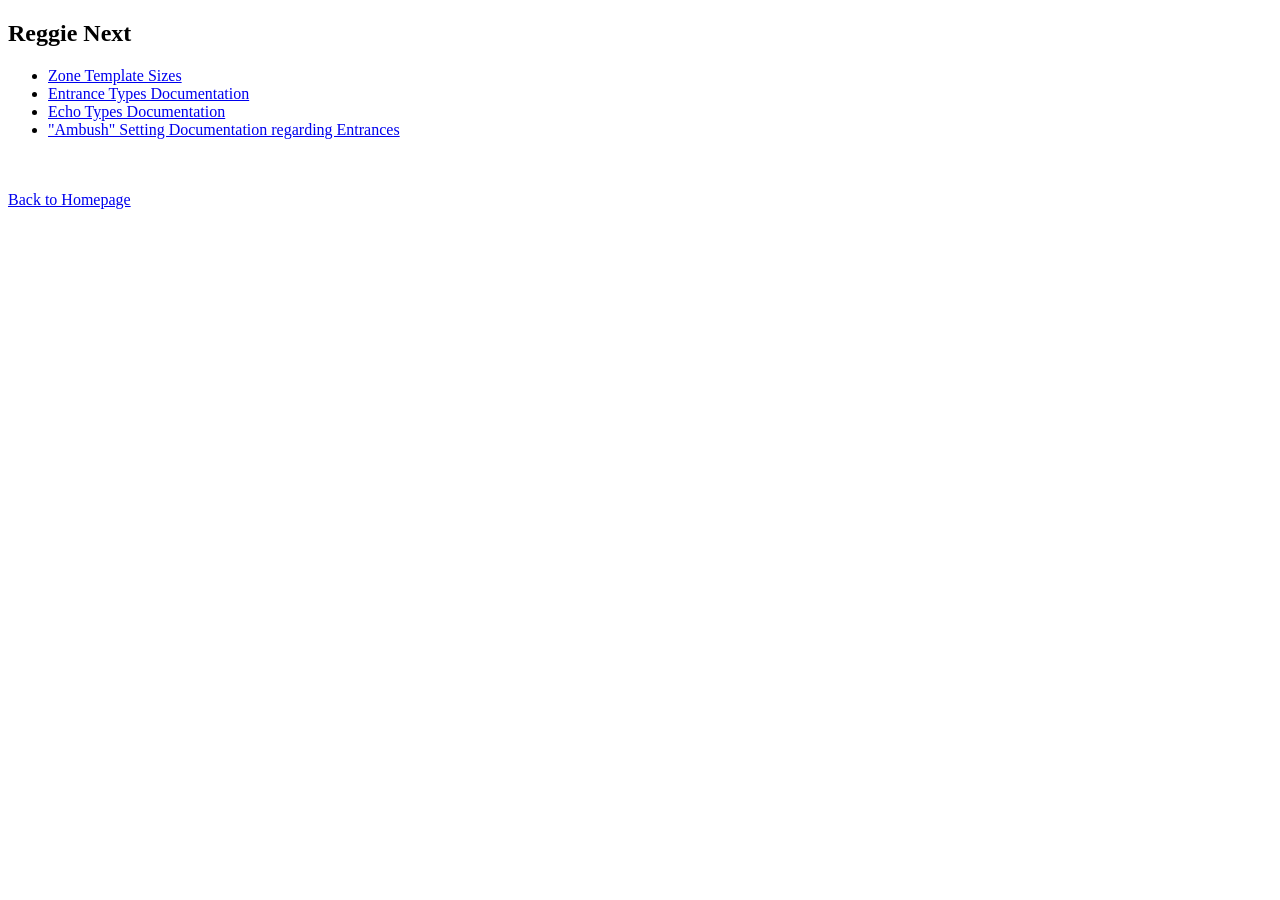
==== docs/index.html @ d00344f2 "Homepage rework It actually looks somewhat decent now though verbosity and information could still b" ====
<!DOCTYPE html>
<html lang="en">
<head>
  <meta charset="UTF-8">
  <meta name="viewport" content="width=device-width, initial-scale=1">
  <title>B1's Docs</title>
  <link rel="icon" type="image/png" href="../img/favicon.png">
</head>
<body><h2>Reggie Next</h2>
<div>
  <ul>
    <li>
      <a href="file/zone_templates.txt" target="_blank" rel="noopener noreferrer">Zone Template Sizes</a>
    </li>
    <li>
      <a href="file/entrances.txt" target="_blank" rel="noopener noreferrer">Entrance Types Documentation</a>
    </li>
    <li>
      <a href="file/echo_types.txt" target="_blank" rel="noopener noreferrer">Echo Types Documentation</a>
    </li>
    <li>
      <a href="file/ambush_settings.txt" target="_blank" rel="noopener noreferrer">"Ambush" Setting Documentation
        regarding Entrances
      </a>
    </li>
  </ul>
</div>
<br>
<br>
<a href="../">Back to Homepage</a>
</body>
</html>
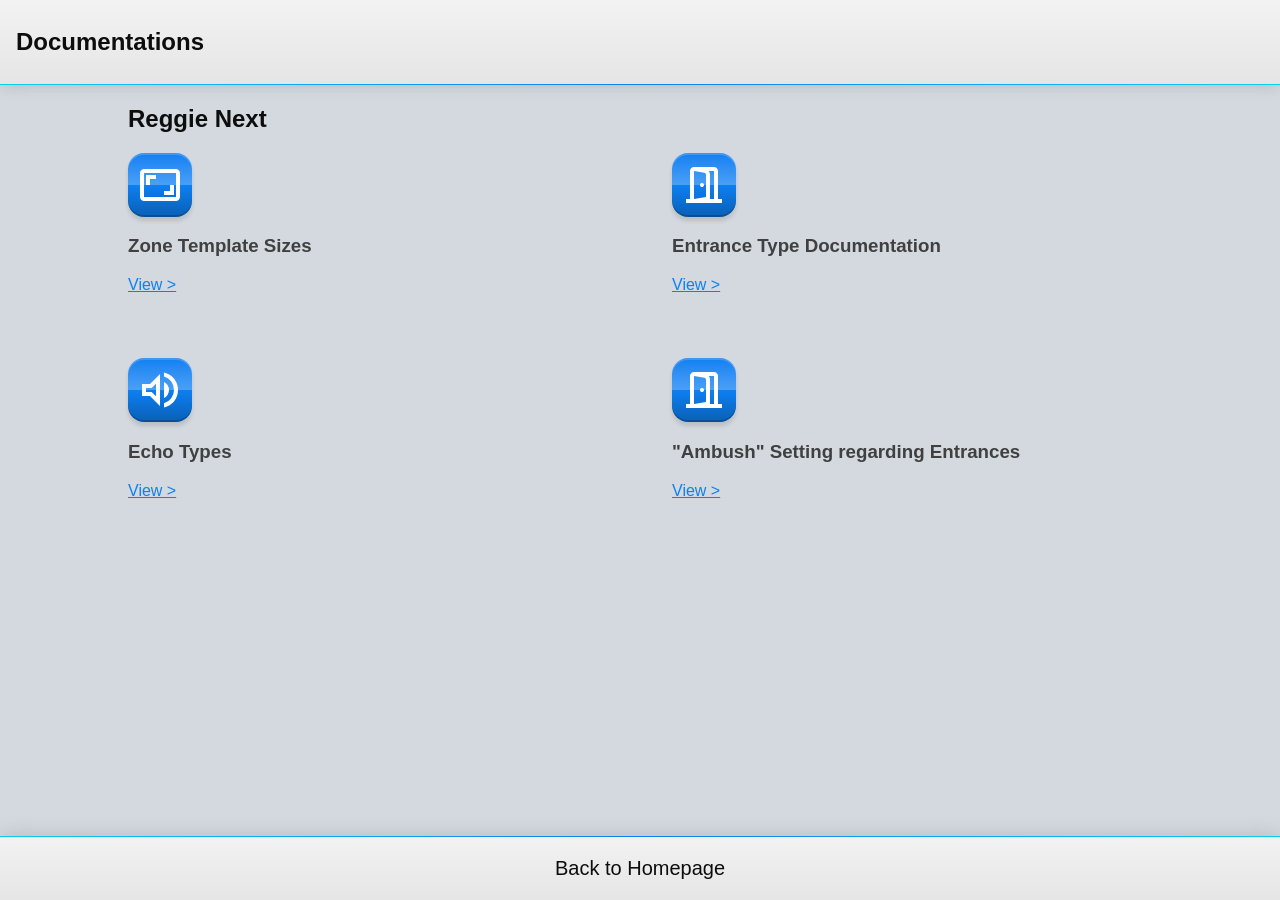
==== commit 1169979e: "Update styling of the docs page" ====
--- a/docs/index.html
+++ b/docs/index.html
@@ -5,28 +5,62 @@
   <meta name="viewport" content="width=device-width, initial-scale=1">
   <title>B1's Docs</title>
   <link rel="icon" type="image/png" href="../img/favicon.png">
+  <link rel="stylesheet" href="/style.css">
+  <script src="/script.js"></script>
 </head>
-<body><h2>Reggie Next</h2>
-<div>
-  <ul>
-    <li>
-      <a href="file/zone_templates.txt" target="_blank" rel="noopener noreferrer">Zone Template Sizes</a>
-    </li>
-    <li>
-      <a href="file/entrances.txt" target="_blank" rel="noopener noreferrer">Entrance Types Documentation</a>
-    </li>
-    <li>
-      <a href="file/echo_types.txt" target="_blank" rel="noopener noreferrer">Echo Types Documentation</a>
-    </li>
-    <li>
-      <a href="file/ambush_settings.txt" target="_blank" rel="noopener noreferrer">"Ambush" Setting Documentation
-        regarding Entrances
-      </a>
-    </li>
-  </ul>
-</div>
-<br>
-<br>
-<a href="../">Back to Homepage</a>
+<body>
+  <nav>
+    <h2>Documentations</h2>
+  </nav>
+  <main>
+    <h2>Reggie Next</h2>
+    <section class="projects">
+      <div class="project">
+        <div class="project-icon">
+          <svg viewBox="0 -960 960 960">
+            <path
+                  d="M560-280h200v-200h-80v120H560v80ZM200-480h80v-120h120v-80H200v200Zm-40 320q-33 0-56.5-23.5T80-240v-480q0-33 23.5-56.5T160-800h640q33 0 56.5 23.5T880-720v480q0 33-23.5 56.5T800-160H160Zm0-80h640v-480H160v480Zm0 0v-480 480Z" />
+          </svg>
+        </div>
+        <h3>Zone Template Sizes</h3>
+        <p></p>
+        <a href="file/zone_templates.txt" target="_blank" rel="noopener noreferrer">View &gt;</a>
+      </div>
+      <div class="project">
+        <div class="project-icon">
+          <svg viewBox="0 -960 960 960">
+            <path
+                  d="M440-440q17 0 28.5-11.5T480-480q0-17-11.5-28.5T440-520q-17 0-28.5 11.5T400-480q0 17 11.5 28.5T440-440ZM280-120v-80l240-40v-445q0-15-9-27t-23-14l-208-34v-80l220 36q44 8 72 41t28 77v512l-320 54Zm-160 0v-80h80v-560q0-34 23.5-57t56.5-23h400q34 0 57 23t23 57v560h80v80H120Zm160-80h400v-560H280v560Z" />
+          </svg>
+        </div>
+        <h3>Entrance Type Documentation</h3>
+        <p></p>
+        <a href="file/entrances.txt" target="_blank" rel="noopener noreferrer">View &gt;</a>
+      </div>
+      <div class="project">
+        <div class="project-icon">
+          <svg viewBox="0 -960 960 960">
+            <path
+                  d="M560-131v-82q90-26 145-100t55-168q0-94-55-168T560-749v-82q124 28 202 125.5T840-481q0 127-78 224.5T560-131ZM120-360v-240h160l200-200v640L280-360H120Zm440 40v-322q47 22 73.5 66t26.5 96q0 51-26.5 94.5T560-320ZM400-606l-86 86H200v80h114l86 86v-252ZM300-480Z" />
+          </svg>
+        </div>
+        <h3>Echo Types</h3>
+        <p></p>
+        <a href="file/echo_types.txt" target="_blank" rel="noopener noreferrer">View &gt;</a>
+      </div>
+      <div class="project">
+        <div class="project-icon">
+          <svg viewBox="0 -960 960 960">
+            <path
+                  d="M440-440q17 0 28.5-11.5T480-480q0-17-11.5-28.5T440-520q-17 0-28.5 11.5T400-480q0 17 11.5 28.5T440-440ZM280-120v-80l240-40v-445q0-15-9-27t-23-14l-208-34v-80l220 36q44 8 72 41t28 77v512l-320 54Zm-160 0v-80h80v-560q0-34 23.5-57t56.5-23h400q34 0 57 23t23 57v560h80v80H120Zm160-80h400v-560H280v560Z" />
+          </svg>
+        </div>
+        <h3>"Ambush" Setting regarding Entrances</h3>
+        <p></p>
+        <a href="file/ambush_settings.txt" target="_blank" rel="noopener noreferrer">View &gt;</a>
+      </div>
+    </section>
+  </main>
+  <footer><a href="../">Back to Homepage</a></footer>
 </body>
 </html>
--- a/style.css
+++ b/style.css
@@ -0,0 +1,524 @@
+:root {
+  --color-bg-dark: hsl(210, 15%, 85%);
+  --color-bg-medium: hsl(0, 0%, 90%);
+  --color-bg-light: hsl(0, 0%, 95%);
+  --color-border: hsl(0, 0%, 80%);
+  --color-text-medium: hsl(0, 0%, 25%);
+  --color-text-strong: hsl(0, 0%, 5%);
+  --color-primary: hsl(210, 90%, 50%);
+  --color-primary-hover: hsl(200, 90%, 50%);
+  --color-primary-active: hsl(190, 90%, 50%);
+  --color-shadow: #00000026;
+  --color-header-shadow: var(--color-shadow);
+}
+
+html {
+  color-scheme: light dark;
+}
+
+@media (prefers-color-scheme: dark) {
+  :root {
+    color-scheme: dark;
+    --color-bg-dark: hsl(210, 10%, 5%);
+    --color-bg-medium: hsl(0, 0%, 5%);
+    --color-bg-light: hsl(0, 0%, 10%);
+    --color-border: hsl(0, 0%, 15%);
+    --color-text-medium: hsl(0, 0%, 75%);
+    --color-text-strong: hsl(0, 0%, 95%);
+    --color-shadow: #0000007f;
+    --color-header-shadow: #00aaff57;
+  }
+}
+
+[data-theme="light"] {
+  color-scheme: light;
+  --color-bg-dark: hsl(210, 15%, 85%);
+  --color-bg-medium: hsl(0, 0%, 90%);
+  --color-bg-light: hsl(0, 0%, 95%);
+  --color-border: hsl(0, 0%, 80%);
+  --color-text-medium: hsl(0, 0%, 25%);
+  --color-text-strong: hsl(0, 0%, 5%);
+  --color-shadow: #00000026;
+  --color-header-shadow: var(--color-shadow);
+}
+
+[data-theme="dark"] {
+  color-scheme: dark;
+  --color-bg-dark: hsl(210, 10%, 5%);
+  --color-bg-medium: hsl(0, 0%, 5%);
+  --color-bg-light: hsl(0, 0%, 10%);
+  --color-border: hsl(0, 0%, 15%);
+  --color-text-medium: hsl(0, 0%, 75%);
+  --color-text-strong: hsl(0, 0%, 95%);
+  --color-shadow: #0000007f;
+  --color-header-shadow: #00aaff57;
+}
+
+body {
+  font-family: "Roboto", sans-serif;
+  font-weight: 500;
+  margin: 0;
+  padding: 0;
+  min-height: 100vh;
+  display: grid;
+  grid-template-rows: max-content 1fr max-content;
+  background-color: var(--color-bg-dark);
+}
+
+.menu-button,
+.close-button {
+  display: none;
+}
+
+.menu-backdrop {
+  opacity: 0;
+  width: 100vw;
+  height: 100vh;
+  position: fixed;
+  pointer-events: none;
+  transition-property: opacity;
+  transition-duration: 250ms;
+  background-color: black;
+}
+
+nav {
+  display: grid;
+  grid-template-columns: 1fr auto 1fr;
+  gap: 0.5rem;
+  border-bottom: 1px solid;
+  padding: 0.5em 1em;
+}
+
+nav a, footer a {
+  color: var(--color-text-strong);
+  text-decoration: none;
+  transition-property: color;
+  transition-duration: 100ms;
+}
+
+path {
+  fill: var(--color-text-strong);
+}
+
+h1,
+h2,
+nav a,
+footer a {
+  color: var(--color-text-strong);
+}
+
+nav a:has(.icon-link),
+nav button:has(.icon-link) {
+  font-size: 1rem;
+  height: 2.375em;
+  width: 2.375em;
+}
+
+nav a:hover,
+footer a:hover {
+  color: var(--color-primary-hover);
+}
+
+nav a:active,
+footer a:active {
+  color: var(--color-primary-active);
+}
+
+.panel {
+  border: 1px solid var(--color-border);
+  background: var(--color-bg-medium);
+}
+
+.link {
+  display: flex;
+  justify-content: center;
+  align-items: center;
+  text-align: center;
+}
+
+.link:not(:has(.icon-link)) {
+  border-bottom: 1px solid #ffffff00;
+  transition-property: border-color;
+  transition-duration: 100ms;
+}
+
+.link:hover {
+  border-color: var(--color-primary-hover);
+}
+
+.link:active {
+  border-color: var(--color-primary-active);
+}
+
+#theme-switcher {
+  height: 100%;
+  position: relative;
+}
+
+#theme-choices {
+  display: none;
+  position: absolute;
+  top: 100%;
+  right: 0;
+  margin-top: 0.5rem;
+  border-radius: 0.5rem;
+  overflow: hidden;
+}
+
+#theme-choices.visible {
+  display: flex;
+  flex-direction: column;
+}
+
+#theme-choices>button {
+  background: none;
+  outline: none;
+  border: none;
+  padding: 0.5em 1em;
+  margin: 0;
+  transition-duration: 100ms;
+  transition-property: background-color, box-shadow;
+  cursor: pointer;
+  display: flex;
+  align-items: center;
+  height: max-content;
+  gap: 1em;
+}
+
+#theme-choices>button svg {
+  height: 2em;
+}
+
+#theme-choices>button:disabled {
+  cursor: not-allowed;
+}
+
+#theme-choices>button:first-child {
+  border-top-left-radius: 0.5rem;
+  border-top-right-radius: 0.5rem;
+}
+
+#theme-choices>button:last-child {
+  border-bottom-left-radius: 0.5rem;
+  border-bottom-right-radius: 0.5rem;
+}
+
+#theme-choices>button:not(:last-child) {
+  border-bottom: 1px solid var(--color-border);
+}
+
+#theme-choices>button:not(:disabled):hover {
+  background-color: hsla(0, 0%, 50%, 10%);
+}
+
+#theme-choices>button:not(:disabled):focus {
+  box-shadow: 0 0 0 0.125rem var(--color-primary-active) inset;
+}
+
+#theme-choices>button:not(:disabled):active {
+  background-color: hsla(0, 0%, 50%, 25%);
+}
+
+#theme-switch-button {
+  background: none;
+  border: none;
+  padding: 0;
+  cursor: pointer;
+}
+
+.icon-link {
+  height: 1.5em;
+  width: 1.5em;
+  padding: 0.375em;
+  border: 1px solid var(--color-text-medium);
+  border-radius: 0.25em;
+  transition-property: border-color;
+  transition-duration: 100ms;
+}
+
+.icon-link:hover {
+  border-color: var(--color-primary-hover);
+}
+
+.icon-link:active {
+  border-color: var(--color-primary-active);
+}
+
+.link-category {
+  display: flex;
+  column-gap: 1em;
+  align-content: center;
+}
+
+.socials-category {
+  justify-self: end;
+}
+
+main {
+  color: var(--color-text-medium);
+  padding-bottom: 1em;
+  width: 80%;
+  margin: 0 auto;
+}
+
+.hero {
+  margin: 4rem auto;
+  text-align: center;
+}
+
+.hero h1 {
+  margin-bottom: 0;
+}
+
+.logo-as-text {
+  height: 0.7125em;
+}
+
+.projects {
+  display: grid;
+  column-gap: 4rem;
+  grid-template-columns: repeat(auto-fill, minmax(20em, 1fr));
+}
+
+.projects h2 {
+  grid-column: 1 / -1;
+  margin-top: 0;
+  margin-bottom: 2rem;
+}
+
+.project {
+  margin-bottom: 4rem;
+}
+
+.project-icon {
+  width: 3rem;
+  height: 3rem;
+  padding: 0.5em;
+  border-radius: 1em;
+  box-shadow: 0 0.125em #ffffff2f inset,
+    0 -0.125em #0000002f inset,
+    0 0.25em 0.25em #0000001f;
+  background-image: linear-gradient(var(--color-primary),
+      color-mix(in srgb, var(--color-primary), white 25%) 50%,
+      var(--color-primary) 50%,
+      color-mix(in srgb, var(--color-primary), black 25%));
+}
+
+.project-icon path {
+  fill: white;
+}
+
+.project a {
+  color: var(--color-primary);
+}
+
+.project a:hover {
+  color: var(--color-primary-hover);
+}
+
+.project a:active {
+  color: var(--color-primary-active);
+}
+
+footer {
+  color: var(--color-text-strong);
+  text-align: center;
+  padding: 1em 0;
+  font-size: 1.25rem;
+  border-top: 1px solid;
+}
+
+nav,
+footer,
+nav.open {
+  box-shadow: 0 0 1em var(--color-header-shadow);
+  background-image: linear-gradient(var(--color-bg-light),
+      var(--color-bg-medium));
+  border-image-slice: 1;
+  border-image-source: linear-gradient(to left,
+      var(--color-primary-active),
+      var(--color-primary),
+      var(--color-primary-active));
+}
+
+#btt-button {
+  cursor: pointer;
+}
+
+/*
+ * Phones (420px)
+ */
+@media screen and (max-width: 26.25rem) {}
+
+/*
+ * Phones (600px)
+ */
+@media screen and (max-width: 37.5rem) {}
+
+/*
+ * Tablets (768px)
+ */
+@media screen and (max-width: 48rem) {
+  .hero {
+    padding-top: 2rem;
+    grid-template-columns: unset;
+    row-gap: 2em;
+  }
+
+  .hero-image,
+  .hero-text-content {
+    grid-area: unset;
+  }
+
+  section,
+  .projects {
+    width: 90%;
+    margin: 0 auto;
+  }
+
+  .hero {
+    margin-top: 4rem;
+    flex-direction: column;
+    justify-content: unset;
+    align-items: center;
+  }
+}
+
+/*
+ * Laptops (992px)
+ */
+@media screen and (max-width: 62rem) {
+  nav {
+    display: flex;
+    flex-direction: column;
+    position: fixed;
+    width: 0;
+    padding: 0;
+    height: 100vh;
+    justify-content: start;
+    border-bottom: 0;
+    box-shadow: none;
+    overflow-x: hidden;
+    border-right: 0px solid;
+    border-image-source: linear-gradient(to bottom, var(--color-primary-active), var(--color-primary), var(--color-primary-active));
+    transition-property: width, border-right, box-shadow;
+    transition-duration: 250ms;
+    transition-timing-function: ease-in-out;
+    z-index: 1;
+  }
+
+  nav.open {
+    width: 16rem;
+    border-right: 1px solid;
+  }
+
+  #theme-choices {
+    left: unset;
+    right: 0;
+  }
+
+  .menu-button,
+  .close-button {
+    display: flex;
+    align-content: center;
+    background: none;
+    border: none;
+    height: 3rem;
+    width: 3rem;
+    border-radius: 1.5rem;
+    padding: 0.25rem;
+    margin: 0.25rem;
+    transition-property: background-color;
+    transition-duration: 100ms;
+  }
+
+  .menu-button {
+    position: absolute;
+    margin-left: -0.5rem;
+  }
+
+  .menu-button:hover,
+  .close-button:hover {
+    background-color: #7f7f7f0f;
+  }
+
+  .menu-button:active,
+  .close-button:active {
+    background-color: #7f7f7f2f;
+  }
+
+  .menu-button:focus,
+  .close-button:focus {
+    outline: 1px solid var(--color-primary-hover);
+  }
+
+  .menu-button svg {
+    fill: var(--color-text-strong);
+  }
+
+  .menu-backdrop.visible {
+    pointer-events: all;
+    opacity: 20%;
+  }
+
+  a.link {
+    width: 100%;
+    text-align: center;
+    padding: 1rem 0;
+  }
+
+  .link-category {
+    flex-direction: column;
+    height: max-content;
+    white-space: nowrap;
+    width: 16rem;
+  }
+
+  .context-category {
+    flex-direction: row;
+    justify-content: space-between;
+    border-bottom: 1px solid var(--color-border);
+  }
+
+  .main-category {
+    flex-grow: 1;
+  }
+
+  .link:not(:has(.icon-link)) {
+    border-bottom: 1px solid var(--color-border);
+  }
+
+  .socials-category {
+    padding: 1rem 0;
+    justify-self: unset;
+    border-top: 1px solid var(--color-border);
+    flex-direction: row;
+    justify-content: space-evenly;
+    gap: 0;
+  }
+
+  .link-category:not(.main-category) {
+    align-items: center;
+  }
+
+  .link-category.context-category .link {
+    margin: 0 1rem;
+  }
+
+  #theme-choices {
+    top: unset;
+    bottom: 100%;
+    margin-top: unset;
+    margin-bottom: 0.5rem;
+  }
+
+  main {
+    width: unset;
+    margin: 0 1rem;
+  }
+}
+
+/*
+ * Desktop Monitors (1200px)
+ */
+@media screen and (max-width: 75rem) {}
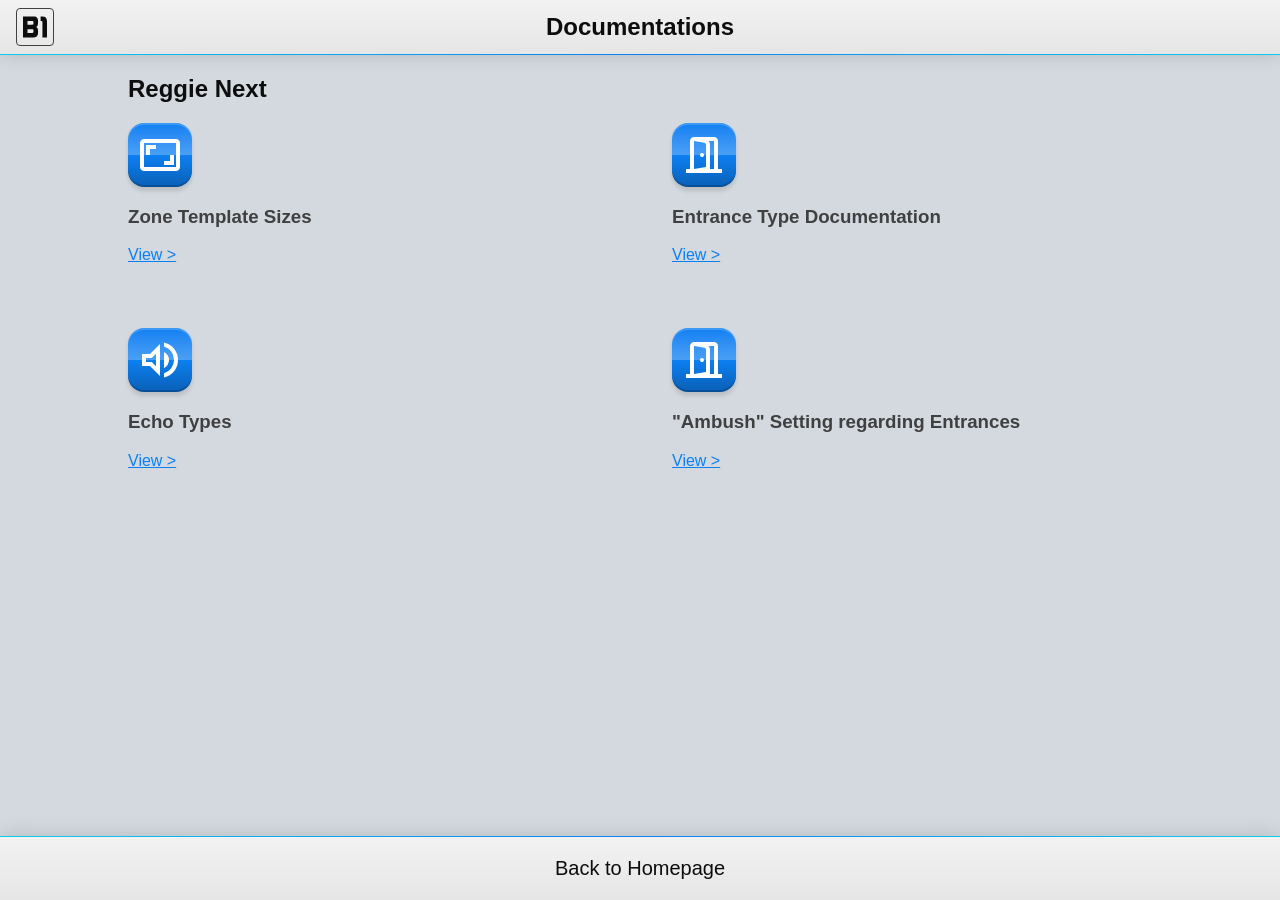
==== commit fc1e1603: "Add standalone script file to docs page and fixed nav" ====
--- a/docs/index.html
+++ b/docs/index.html
@@ -6,11 +6,23 @@
   <title>B1's Docs</title>
   <link rel="icon" type="image/png" href="../img/favicon.png">
   <link rel="stylesheet" href="/style.css">
-  <script src="/script.js"></script>
+  <script src="./script.js" defer></script>
 </head>
 <body>
   <nav>
-    <h2>Documentations</h2>
+    <div class="link-category context-category">
+      <div class="link">
+        <a href="/" title="Homepage">
+          <svg class="icon-link" viewBox="0 0 694 607">
+            <path
+                  d="M0,0H307c41.161,0,128,2.6,128,129v59c0,60.834-20.778,96.126-54,115,31.291,17.7,54,47.914,54,107v62c0,129.731-95.746,135-124,135H0V0ZM130,237H273c14.7,0,30-5.323,30-33V165c0-17.595-12.417-34-29-34H130V237Zm0,239H273c14.7,0,30-5.323,30-33V404c0-17.6-12.417-34-29-34H130V476ZM562,607H694V142C694,10.555,601.474,0,567,0H509V131h20c17.555,0,33,5.006,33,30V607Z" />
+          </svg>
+        </a>
+      </div>
+    </div>
+    <div class="link-category main-category">
+      <h2>Documentations</h2>
+    </div>
   </nav>
   <main>
     <h2>Reggie Next</h2>
--- a/style.css
+++ b/style.css
@@ -89,7 +89,8 @@
   padding: 0.5em 1em;
 }
 
-nav a, footer a {
+nav a,
+footer a {
   color: var(--color-text-strong);
   text-decoration: none;
   transition-property: color;
@@ -105,6 +106,11 @@
 nav a,
 footer a {
   color: var(--color-text-strong);
+}
+
+nav h1,
+nav h2 {
+  margin-block: auto;
 }
 
 nav a:has(.icon-link),
@@ -170,7 +176,7 @@
   flex-direction: column;
 }
 
-#theme-choices>button {
+#theme-choices > button {
   background: none;
   outline: none;
   border: none;
@@ -185,37 +191,37 @@
   gap: 1em;
 }
 
-#theme-choices>button svg {
+#theme-choices > button svg {
   height: 2em;
 }
 
-#theme-choices>button:disabled {
+#theme-choices > button:disabled {
   cursor: not-allowed;
 }
 
-#theme-choices>button:first-child {
+#theme-choices > button:first-child {
   border-top-left-radius: 0.5rem;
   border-top-right-radius: 0.5rem;
 }
 
-#theme-choices>button:last-child {
+#theme-choices > button:last-child {
   border-bottom-left-radius: 0.5rem;
   border-bottom-right-radius: 0.5rem;
 }
 
-#theme-choices>button:not(:last-child) {
+#theme-choices > button:not(:last-child) {
   border-bottom: 1px solid var(--color-border);
 }
 
-#theme-choices>button:not(:disabled):hover {
+#theme-choices > button:not(:disabled):hover {
   background-color: hsla(0, 0%, 50%, 10%);
 }
 
-#theme-choices>button:not(:disabled):focus {
+#theme-choices > button:not(:disabled):focus {
   box-shadow: 0 0 0 0.125rem var(--color-primary-active) inset;
 }
 
-#theme-choices>button:not(:disabled):active {
+#theme-choices > button:not(:disabled):active {
   background-color: hsla(0, 0%, 50%, 25%);
 }
 
